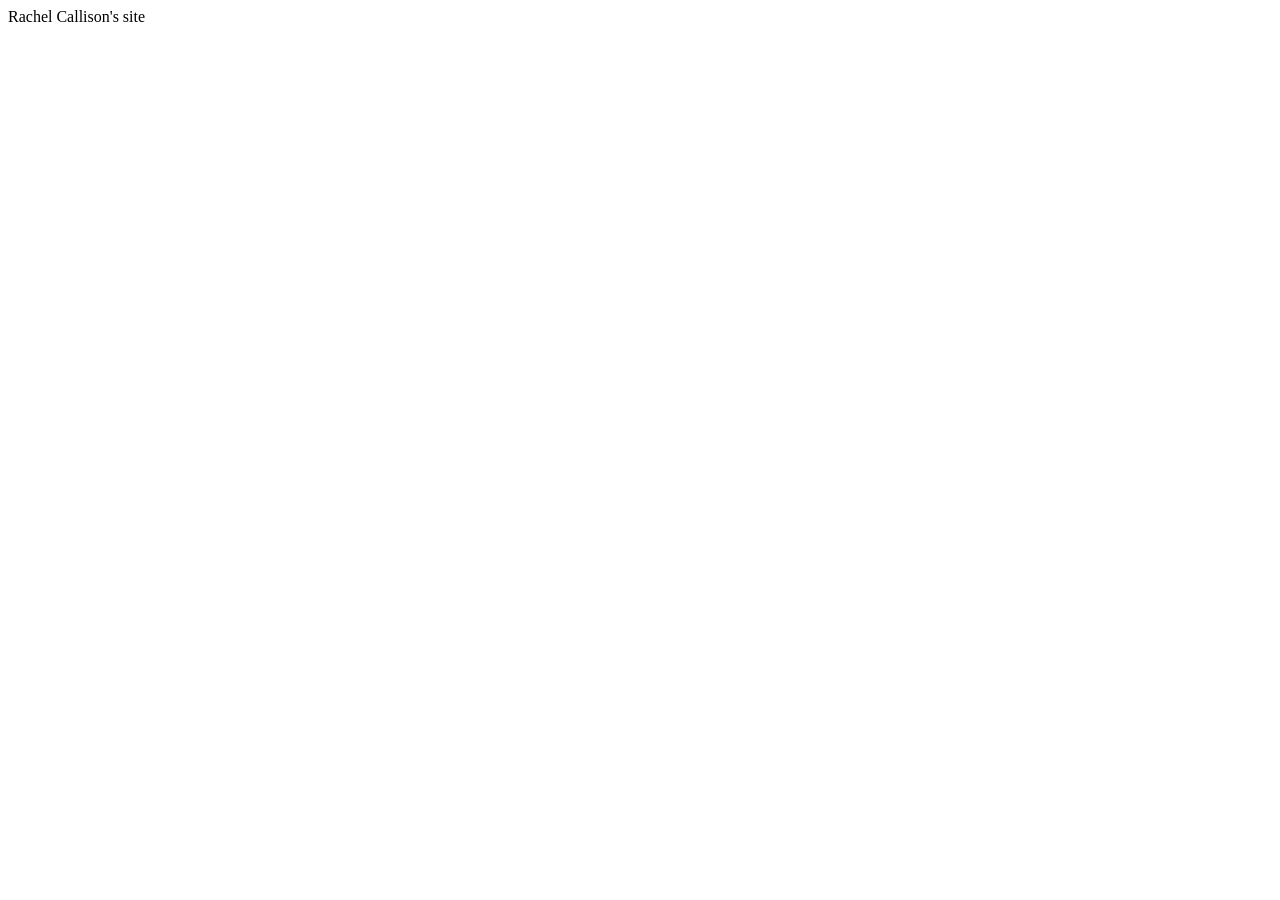
==== index.html @ 30a407e6 "Create index.html" ====
<!DOCTYPE html>
<html lang="en">
<head>
    <meta charset="UTF-8">
    <meta name="viewport" content="width=device-width, initial-scale=1.0">
    <title>Document</title>
</head>
<body>
    Rachel Callison's site
</body>
</html>
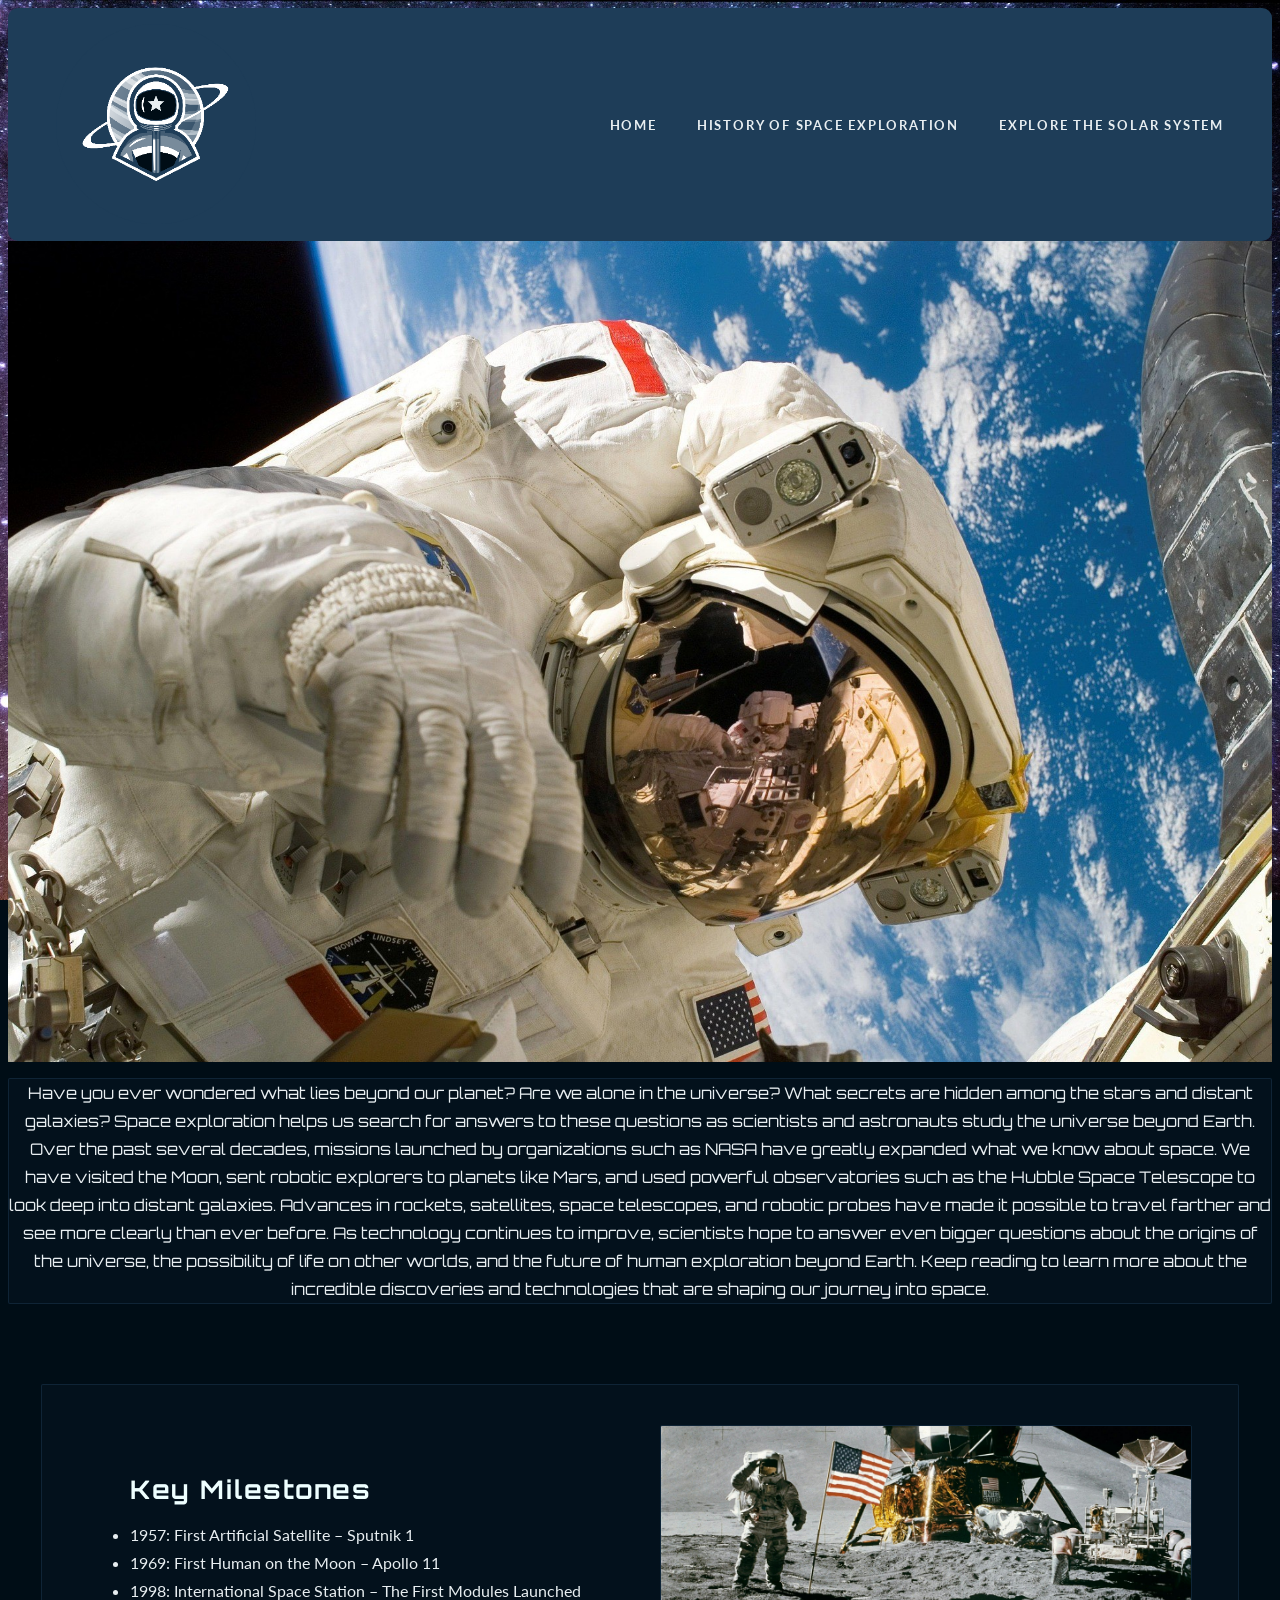
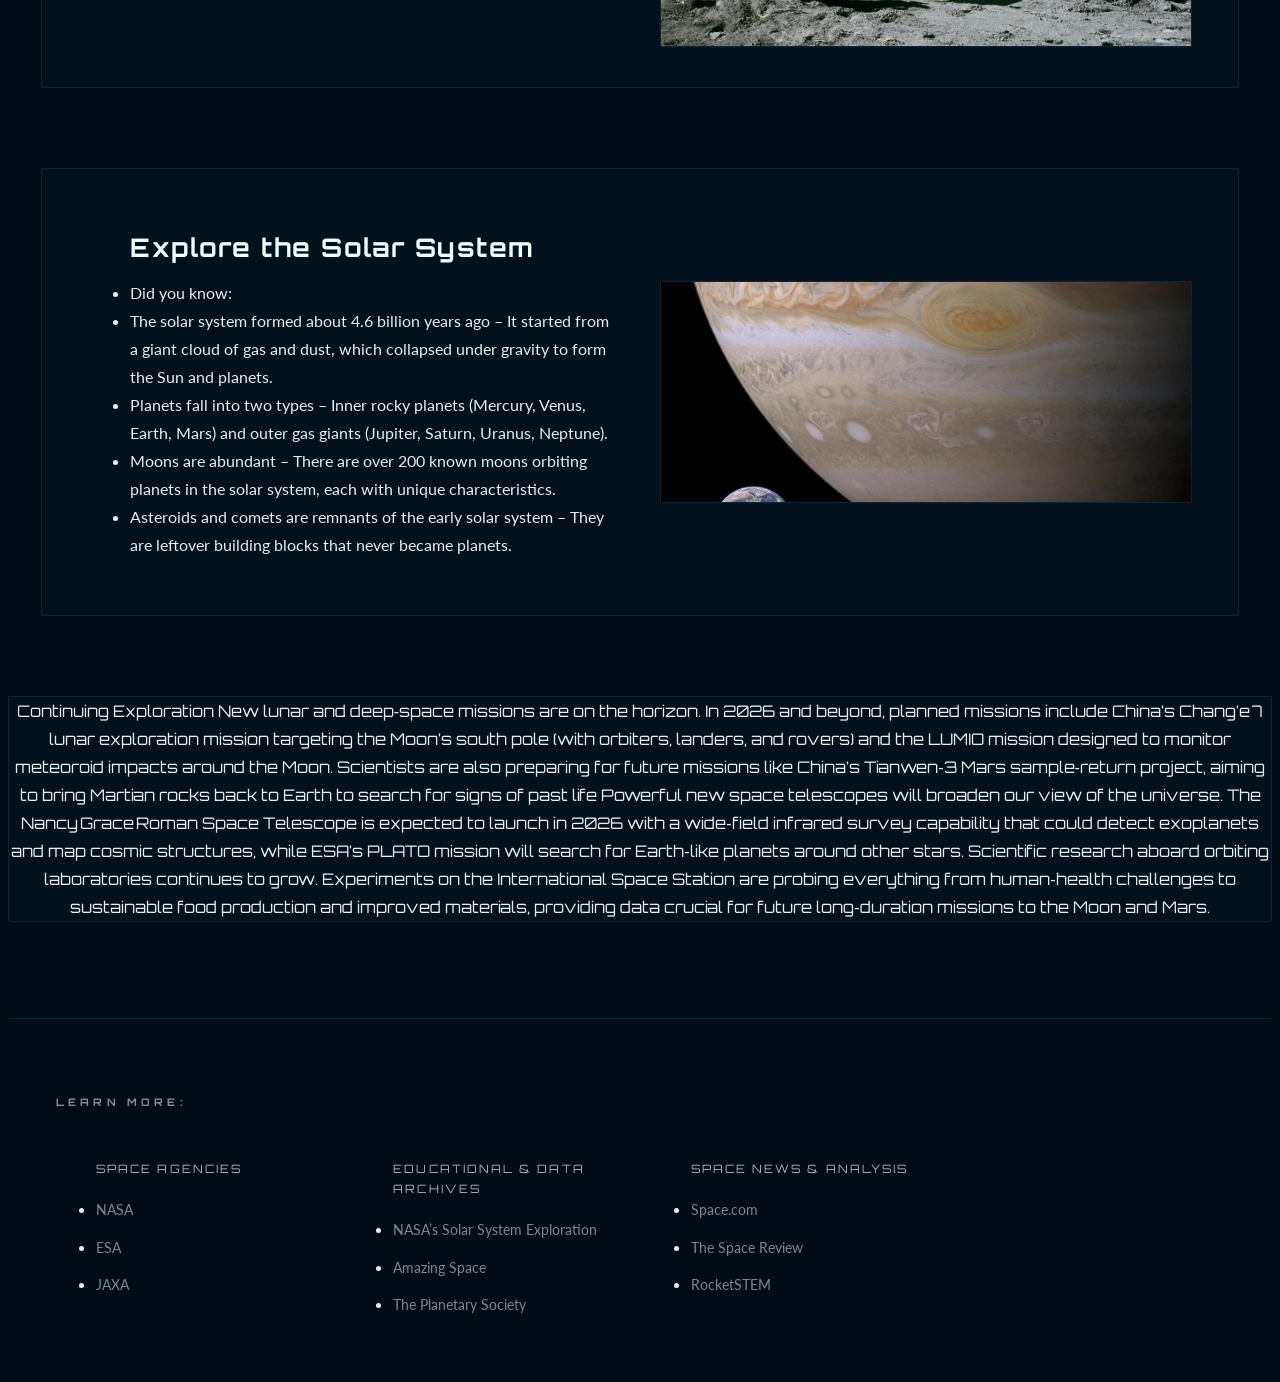
==== commit c8d643db: "Update index.html" ====
--- a/index.html
+++ b/index.html
@@ -3,9 +3,79 @@
 <head>
     <meta charset="UTF-8">
     <meta name="viewport" content="width=device-width, initial-scale=1.0">
-    <title>Document</title>
+    <title>Rachel Callison's site</title>
+    <link rel="stylesheet" href="styles/spaceSite.css">
 </head>
 <body>
-    Rachel Callison's site
+    <header>
+        <img src="images/Space_Logo.png" alt="Space Logo">
+        <nav>
+            <ul>
+                <li><a href="index.html">Home</a></li>
+                <li><a href="history.html">History of Space Exploration</a></li>
+                <li><a href="solar-system.html">Explore the Solar System</a></li>
+            </ul>
+        </nav>
+    </header>
+    <img id="hero-" src="images/home_hero.jpg" alt="home hero image">
+    <p>Have you ever wondered what lies beyond our planet? Are we alone in the universe? What secrets are hidden among the stars and distant galaxies? Space exploration helps us search for answers to these questions as scientists and astronauts study the universe beyond Earth. Over the past several decades, missions launched by organizations such as NASA have greatly expanded what we know about space. We have visited the Moon, sent robotic explorers to planets like Mars, and used powerful observatories such as the Hubble Space Telescope to look deep into distant galaxies. Advances in rockets, satellites, space telescopes, and robotic probes have made it possible to travel farther and see more clearly than ever before. As technology continues to improve, scientists hope to answer even bigger questions about the origins of the universe, the possibility of life on other worlds, and the future of human exploration beyond Earth. Keep reading to learn more about the incredible discoveries and technologies that are shaping our journey into space.</p>
+
+    <section>
+        <ul>
+            <li>Key Milestones</li>
+            <li>1957: First Artificial Satellite – Sputnik 1</li>
+            <li>1969: First Human on the Moon – Apollo 11</li>
+            <li>1998: International Space Station – The First Modules Launched</li>
+        </ul>
+        <a href="history.html">
+        <img src="images/history_button.jpg" alt="">
+    </a>
+    </section>
+
+    <section>
+        
+        <ul><li>Explore the Solar System</li>
+            <li>Did you know:</li>
+            <li>The solar system formed about 4.6 billion years ago – It started from a giant cloud of gas and dust, which collapsed under gravity to form the Sun and planets.</li>
+            <li>Planets fall into two types – Inner rocky planets (Mercury, Venus, Earth, Mars) and outer gas giants (Jupiter, Saturn, Uranus, Neptune).</li>
+            <li>Moons are abundant – There are over 200 known moons orbiting planets in the solar system, each with unique characteristics.</li>
+            <li>Asteroids and comets are remnants of the early solar system – They are leftover building blocks that never became planets.</li>
+        </ul>
+        <a href="solar-system.html">
+            <img src="images/solar_system_button.jpg" alt="">
+        </a>
+    </section>
+
+    <p>Continuing Exploration
+New lunar and deep‑space missions are on the horizon. In 2026 and beyond, planned missions include China’s Chang’e 7 lunar exploration mission targeting the Moon’s south pole (with orbiters, landers, and rovers) and the LUMIO mission designed to monitor meteoroid impacts around the Moon. Scientists are also preparing for future missions like China’s Tianwen‑3 Mars sample‑return project, aiming to bring Martian rocks back to Earth to search for signs of past life
+Powerful new space telescopes will broaden our view of the universe. The Nancy Grace Roman Space Telescope is expected to launch in 2026 with a wide‑field infrared survey capability that could detect exoplanets and map cosmic structures, while ESA’s PLATO mission will search for Earth‑like planets around other stars.
+Scientific research aboard orbiting laboratories continues to grow. Experiments on the International Space Station are probing everything from human‑health challenges to sustainable food production and improved materials, providing data crucial for future long‑duration missions to the Moon and Mars.
+</p>
+
+
+
+    <footer>
+        <h5>Learn More:</h5>
+        <div>
+            <ul>
+                <li>Space Agencies</li>
+                <li><a href="https://www.nasa.gov/">NASA</a></li>
+                <li><a href="https://www.esa.int/">ESA</a></li>
+                <li><a href="https://global.jaxa.jp/">JAXA</a></li>       
+            </ul>
+            <ul>
+                <li>Educational & Data Archives</li>
+                <li><a href="https://science.nasa.gov/solar-system/">NASA’s Solar System Exploration</a></li>
+                <li><a href="https://thecreativecompany.us/collections/amazing-space?srsltid=AfmBOoqfQQLfX4Ia6jD2zxwUtj6g7XrmrXsmQxMxRW6AQ82Th4IxCEOL">Amazing Space</a></li>
+                <li><a href="https://www.planetary.org/">The Planetary Society</a></li>
+            </ul>
+            <ul>
+                <li>Space News & Analysis</li>
+                <li><a href="https://www.space.com/">Space.com</a></li>
+                <li><a href="https://www.thespacereview.com/">The Space Review</a></li>
+                <li><a href="https://www.rocketstem.org/">RocketSTEM</a></li>
+            </ul>
+        </div>
+    </footer>
 </body>
 </html>
--- a/styles/spaceSite.css
+++ b/styles/spaceSite.css
@@ -0,0 +1,199 @@
+
+
+@import url('https://fonts.googleapis.com/css2?family=Orbitron:wght@400;600;700;900&family=Lato:wght@300;400;700&display=swap');
+
+:root {
+      --primary: #000d16;
+      --secondary: #1e3d58;
+      --accent1: #e8eef1;
+      --accent2: #eeffff;
+      --text-muted: rgba(232, 238, 241, 0.65);
+      --border:    rgba(30, 61, 88, 0.45);
+      --glow:      rgba(238, 255, 255, 0.08);
+}
+
+    body {
+     background-color: var(--primary);
+     color: var(--accent1);
+     font-family: 'Lato', sans-serif;
+     font-size: 1rem;
+     line-height: 1.75;
+     overflow-x: hidden;
+     background-image: url("../images/home_background.jpg");
+        background-size: cover;
+        background-attachment: fixed;
+        background-position: center;
+        background-repeat: no-repeat;    
+    }
+
+   /*HEader Text*/
+    h1, h2, h3, h4, h5 {
+     font-family: 'Orbitron', sans-serif;
+     letter-spacing: 0.05em;
+     color: var(--accent2);
+    }
+
+    a {
+    color: var(--accent2);
+    text-decoration: none;
+    }
+    a:hover {
+    color: var(--accent1);
+    }
+
+
+    img {
+    display: block;
+    max-width: 100%;
+}
+
+
+    header {
+      display: flex;
+      justify-content: space-between;
+      align-items: center;
+      padding: 1rem 3rem;
+      top: 0;
+      z-index: 200;
+      background: var(--secondary);
+      border-bottom: 1px solid var(--border);
+      border-radius: 10px;
+    }
+
+    nav ul {
+      display: flex;
+      text-align: center;
+      gap: 2.5rem;
+      list-style: none;
+    }
+
+    
+
+    nav ul li a {
+      font-family: 'Lato', sans-serif;
+      font-size: 0.8rem;
+      font-weight: 700;
+      letter-spacing: 0.14em;
+      text-transform: uppercase;
+      color: var(--accent1);
+      border-bottom: 2px solid transparent;
+      
+    }
+
+    nav ul li a:hover {
+      color: var(--accent2);
+      border-bottom: 2px solid var(--accent2);
+    }
+
+
+
+    header img {
+      width: auto;
+      height: 200px;
+      object-position: center 30%;
+      display: block;
+    }
+
+
+    p {
+        
+        text-align: center;
+        object-position: center;
+        position: relative;
+        display: block;
+        font-family: 'Orbitron', sans-serif;
+        background: rgba(30, 61, 88, 0.10);
+        border: 1px solid var(--border);
+        border-radius: 2px;
+    }
+
+    section {
+        display: grid;
+        grid-template-columns: 1fr 1fr;
+        align-items: center;
+        gap: 2.5rem;
+        max-width: 1100px;
+        margin: 5rem auto;
+        padding: 2.5rem 3rem;
+        background: rgba(30, 61, 88, 0.10);
+        border: 1px solid var(--border);
+        border-radius: 2px;
+        position: relative;
+        overflow: hidden;
+       
+    }
+
+    section img {
+        width: 100%;
+        height: 220px;
+        object-fit: cover;
+        border-radius: 2px;
+        border: 1px solid var(--border);
+    }
+
+    section ul li:first-child {
+        font-family: 'Orbitron', sans-serif;
+        font-size: clamp(1.1rem, 2.2vw, 1.6rem);
+        font-weight: 700;
+        letter-spacing: 0.06em;
+        color: var(--accent2);
+        margin-bottom: 0.6rem;
+        list-style: none;
+    }
+
+    
+    footer {
+        margin-top: 6rem;
+        padding: 3.5rem 3rem 2.5rem;
+        border-top: 1px solid var(--border);
+        background: rgba(0,13,22,0.7);
+    }
+
+    footer h5 {
+        font-family: 'Orbitron', sans-serif;
+        font-size: 0.65rem;
+        letter-spacing: 0.4em;
+        text-transform: uppercase;
+        color: var(--accent2);
+        opacity: 0.55;
+        margin-bottom: 2rem;
+    }
+
+footer > div {
+  display: grid;
+  grid-template-columns: repeat(3, 1fr);
+  gap: 2rem;
+  max-width: 860px;
+}
+
+footer ul {
+  display: flex;
+  flex-direction: column;
+  gap: 0.6rem;
+}
+
+
+footer ul li:first-child {
+  font-family: 'Orbitron', sans-serif;
+  font-size: 0.72rem;
+  letter-spacing: 0.18em;
+  text-transform: uppercase;
+  color: var(--accent2);
+  opacity: 0.7;
+  margin-bottom: 0.4rem;
+  list-style: none;
+}
+
+footer ul li a {
+  font-size: 0.88rem;
+  color: var(--accent1);
+  opacity: 0.55;
+  border-bottom: 1px solid transparent;
+  padding-bottom: 1px;
+}
+
+footer ul li a:hover {
+  opacity: 1;
+  color: var(--accent2);
+  border-color: rgba(238,255,255,0.35);
+}
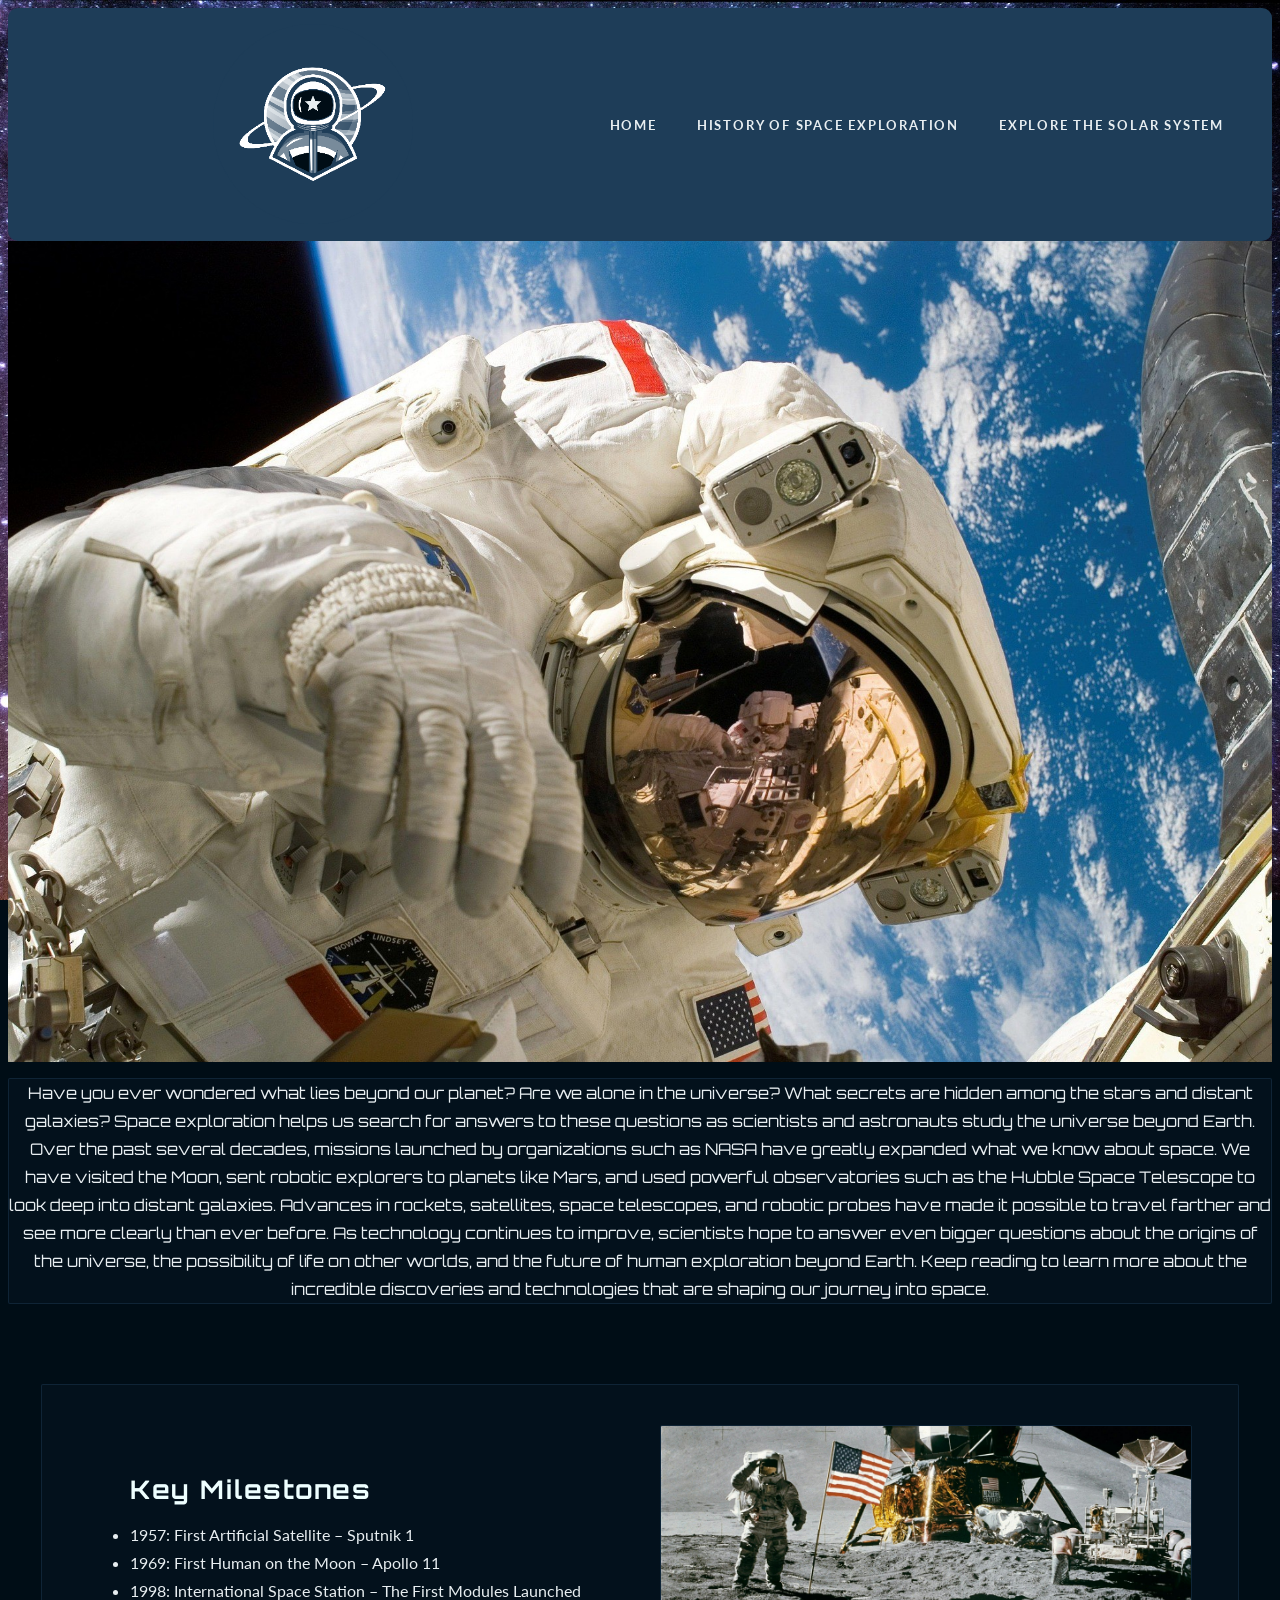
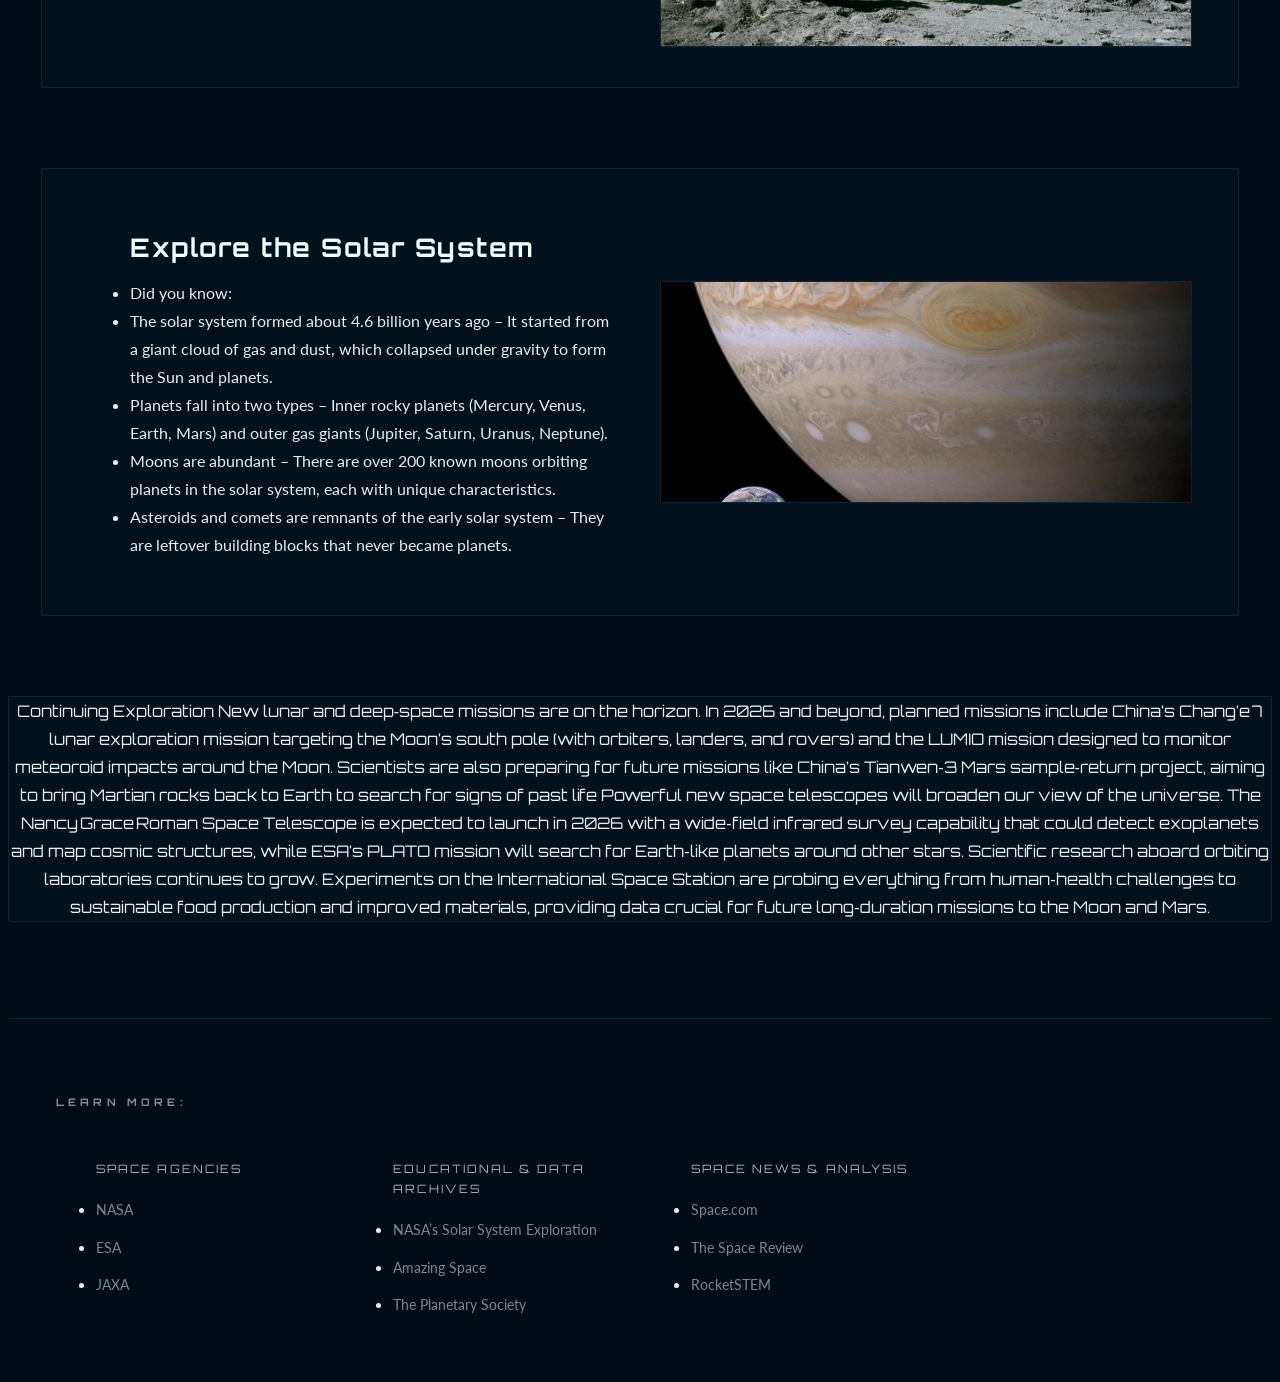
==== commit f798c5e3: "commit changes" ====
--- a/index.html
+++ b/index.html
@@ -13,7 +13,7 @@
             <ul>
                 <li><a href="index.html">Home</a></li>
                 <li><a href="history.html">History of Space Exploration</a></li>
-                <li><a href="solar-system.html">Explore the Solar System</a></li>
+                <li><a href="solarsystem.html">Explore the Solar System</a></li>
             </ul>
         </nav>
     </header>
--- a/styles/spaceSite.css
+++ b/styles/spaceSite.css
@@ -197,3 +197,129 @@
   color: var(--accent2);
   border-color: rgba(238,255,255,0.35);
 }
+
+img {
+  display: block;
+  margin-left: auto;
+  margin-right: auto;
+}
+
+#hero-img {
+  display: block;
+  margin-right: 100%;
+  width: 500px;
+}
+
+#mercury {
+  display: block;
+  margin-right: auto;
+  margin-left: auto;
+  width: 60px;
+}
+
+#venus {
+  display: block;
+  margin-right: auto;
+  margin-left: auto;
+  width: 80px;
+}
+
+#earth {
+  display: block;
+  margin-right: auto;
+  margin-left: auto;
+  width: 130px;
+}
+
+#mars {
+  display: block;
+  margin-right: auto;
+  margin-left: auto;
+  width: 90px;
+  height: 90px;
+  border-radius: 50%;
+}
+
+#asteroid-1 {
+  display: block;
+  margin-right: auto;
+  margin-left: auto;
+  width: 80px;
+
+  
+}
+
+#asteroid-2 {
+  display: block;
+  margin-right: auto;
+  margin-left: auto;
+  width: 80px;
+  
+}
+
+#asteroid-3 {
+  display: block;
+  margin-right: auto;
+  margin-left: auto;
+  width: 80px;
+  
+}
+
+#asteroid-4 {
+  display: block;
+  margin-right: auto;
+  margin-left: auto;
+  width: 80px;
+  
+}
+
+#asteroid-6 {
+  display: block;
+  margin-right: auto;
+  margin-left: auto;
+  width: 80px;
+  
+}
+
+#asteroid-7 {
+  display: block;
+  margin-right: auto;
+  margin-left: auto;
+  width: 80px;
+}
+
+#jupiter {
+  display: block;
+  margin-right: 100%;
+  width: 600px;
+  height: 600px;
+  border-radius: 50%;
+}
+
+#neptune {
+  display: block;
+  margin-right: auto;
+  margin-left: auto;
+  width: 160px;
+}
+
+#pluto {
+  display: block;
+  margin-right: auto;
+  margin-left: auto;
+  width: 40px;
+}
+
+#saturn {
+  display: block;
+  margin-right: auto;
+  margin-left: auto;
+  width: 450px;
+}
+
+#uranus {
+  display: block;
+  margin-right: auto;
+  margin-left: auto;
+  width: 150px;
+}
